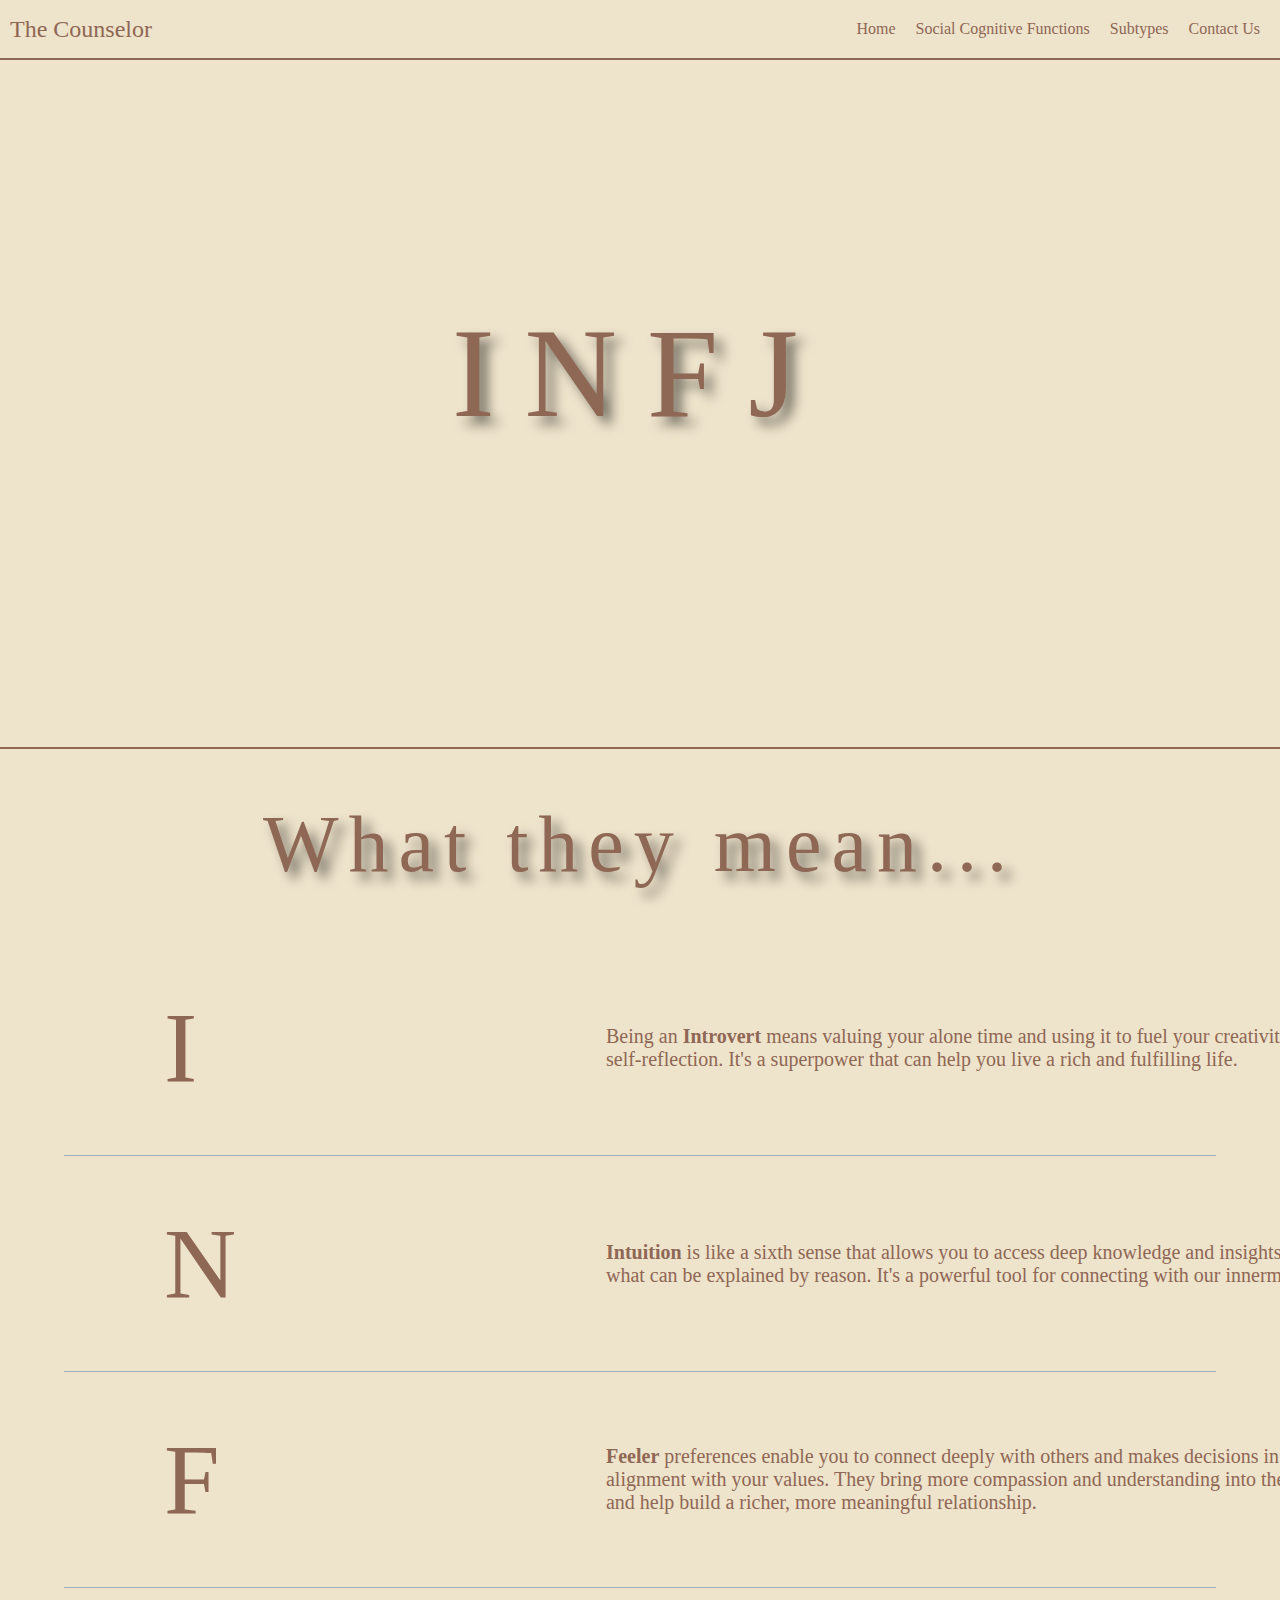
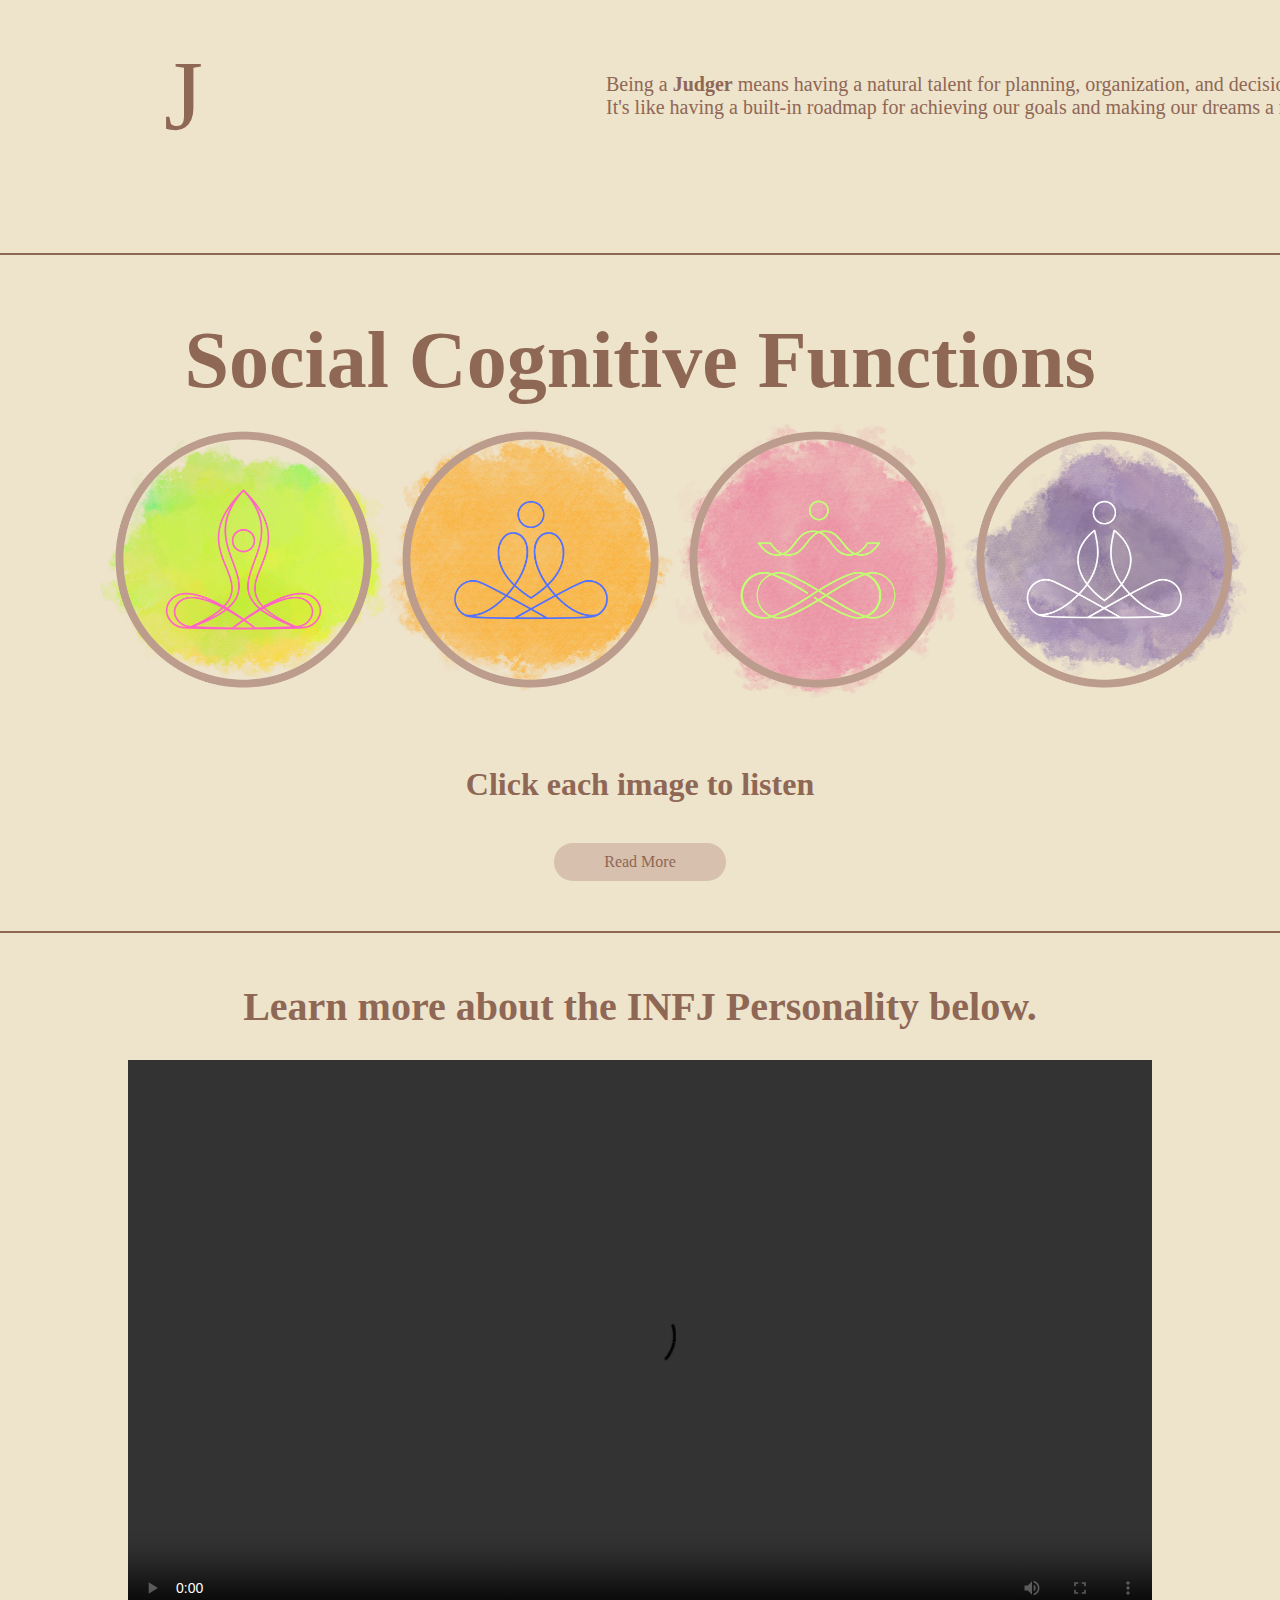
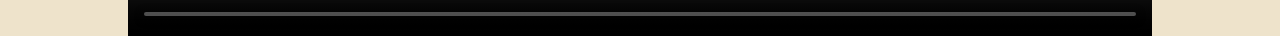
==== index.html @ 8b054e3c "initial commit" ====
<!DOCTYPE html>
<html lang="en">
<head>
  <meta charset="UTF-8">
  <meta name="viewport" content="width=device-width, initial-scale=1.0">
  <title>INFJ: The Counselor</title>
  <link rel="stylesheet" href="style.css">
</head>
<body>
    <!--Header Section-->
    <nav>
        <div class="left-text">The Counselor</div>
        <div class="right-texts">
            <a href="#">Home</a>
            <a href="scfunction.html">Social Cognitive Functions</a>
            <a href="subtypes.html">Subtypes</a>
            <a href="contactus.html">Contact Us</a>
        </div>
    </nav>
    <div class="center-text">
        INFJ
    </div>
    <div class="bottom-line"></div>
    <div class="INFJ_Meaning">
        <table>
          <caption>What they mean...</caption>
          <tr>
            <td>I</td>
            <td>Being an <b>Introvert</b> means valuing your alone time and using it to fuel your creativity and<br>
              self-reflection. It's a superpower that can help you live a rich and fulfilling life.</td>
          </tr>
          <tr>
            <td>N</td>
            <td><b>Intuition</b> is like a sixth sense that allows you to access deep knowledge and insights beyond<br>
              what can be explained by reason. It's a powerful tool for connecting with our innermost self.</td>
          </tr>
          <tr>
            <td>F</td>
            <td><b>Feeler</b> preferences enable you to connect deeply with others and makes decisions 
              in <br>alignment with your values. They bring more compassion and understanding
              into the world <br> and help build a richer, more meaningful relationship.    </td>
          </tr>
          <tr>
            <td>J</td>
            <td>Being a <b>Judger</b> means having a natural talent for planning, organization, and decision-making. 
              <br> It's like having a built-in roadmap for achieving our goals and making our dreams a reality.</td>
          </tr>
        </table>
      </div>

    <div class="bottom-line"></div>

    <div class="scf_txt"><h1>Social Cognitive Functions</h1></div>

    <div class="scf_prev">
      <img class="imgBtn" src="Images/Dominant_Perspective.png" 
      alt="Dominant_Perspective" onclick="DomAudio()">
      <audio id="Dom_sound" src="Audios/sample1.mp3" preload="auto"></audio> 
      <img class="imgBtn" src="Images/Auxiliary_Harmony.png" 
      alt="Auxiliary_Harmony" onclick="AuxHAudio()">
      <audio id="Aux_sound" src="Audios/sample2.mp3" preload="auto"></audio>
      <img class="imgBtn" src="Images/Inferior_Sensation.png" 
      alt="Inferior_Sensation" onclick="InfAudio()">
      <audio id="Inf_sound" src="Audios/sample1.mp3" preload="auto"></audio>
      <img class="imgBtn" src="Images/Tertiary_Accuracy.png" 
      alt="Tertiary_Accuracy" onclick="TerAudio()">
      <audio id="Ter_sound" src="Audios/sample2.mp3" preload="auto"></audio>
    </div>

    <div class="clkmusic"><h2>Click each image to listen</h2></div>

    <div class="btnContainer">
      <a class="scf_btn" href="scfunction.html">Read More</a>
    </div>

    <div class="bottom-line"></div>

    <div class="Text_Video">
      <h2>Learn more about the INFJ Personality below.</h2>
    </div>
    
    <div class="Video">
      <video width="1024" height="576" controls>
        <source src="Videos/INFJ.mp4" type="video/mp4">
        Your browser does not support the video format.
      </video>
    </div>

    <script>
      var currentAudio = 0;
      var Dom_audio = document.getElementById("Dom_sound");
      var Aux_audio = document.getElementById("Aux_sound");
      var Inf_audio = document.getElementById("Inf_sound");
      var Ter_audio = document.getElementById("Ter_sound");

      function DomAudio() {
        currentAudio = 1;
        if (currentAudio == 1) {
          Aux_audio.pause();
          Inf_audio.pause();
          Ter_audio.pause();
          Dom_audio.play();
        }

      }

      function AuxHAudio() {
        currentAudio = 2;
        if (currentAudio == 2) {
            Dom_audio.pause();
            Inf_audio.pause();
            Ter_audio.pause();
            Aux_audio.play();
        }  
      }

      function InfAudio() {
        currentAudio = 3;
        if (currentAudio == 3) {
            Dom_audio.pause();
            Aux_audio.pause();
            Ter_audio.pause();
            Inf_audio.play();
        }  
      }
      
      function TerAudio() {
        currentAudio = 4;
        if (currentAudio == 4) {
            Dom_audio.pause();
            Aux_audio.pause();
            Inf_audio.pause();
            Ter_audio.play();
        }  
      }
      

    </script>

</body>
</html>
---- style.css ----
*{
    margin: 0;
    padding: 0;
    box-sizing: border-box; 
    font-family: 'Times New Roman', Times, serif;
}
html{
    scroll-behavior: smooth;   
}
body{
    background: #eee3cb;
    margin: 0;
    transition: .5s ease; 
}
h1{
  font-size: 48px;
  color: #8F6755;
  text-align: center;
}
h2{
  font-size: 32px;
  color: #8F6755;
  text-align: center;
}
p{
  font-size: 20px;
  color: #8F6755;
  text-align: justify;
}

/*Navigation Bar*/
nav {
    top: 0; /* Stick it to the top of the page */
    left: 0; /* Align it to the left */
    width: 100%;
    position:fixed;
    background-color: #eee3cb;
    padding: 10px;
    display: flex;
    justify-content: space-between;
    align-items: center;
    border-bottom: 2px solid #8f6755;
    z-index: 9999;
  }
  
  .left-text {
    color: #8f6755;
    font-size: 24px;
  }
  
  .right-texts {
    display: flex;
  }
  
  .right-texts a {
    color: #8f6755;
    text-decoration: none;
    padding: 10px;
  }
  
  .right-texts a:hover {
    color: white;
  }
  
/*"INFJ" text*/
.center-text {
    color: #8f6755;
    text-align: center;
    margin-top: 300px;
    margin-bottom: 300px;
    font-size: 128px;
    letter-spacing: 30px;
    text-shadow: 8px 8px 12px rgba(0, 0, 0, 0.5);
}
/*border after INFJ text*/
.bottom-line {
    width: 100%;
    border-bottom: 2px solid #8f6755;
}
/* INFJ Meaning Home Page */
.INFJ_Meaning {
  width: 100%;
}

.INFJ_Meaning table {
  margin: 50px auto;
  width: 90%;
  border-collapse: collapse;
}

.INFJ_Meaning caption{
  color: #8f6755;
  text-align: center;
  /* margin-top: 300px;*/
  margin-bottom: 50px;
  font-size: 80px;
  letter-spacing: 10px;
  text-shadow: 8px 8px 12px rgba(0, 0, 0, 0.5); 
} 
.INFJ_Meaning tr:nth-child(-n+3) td {
  border-bottom: 1px solid #9BABB8;
  vertical-align: middle;
} 
.INFJ_Meaning table td:first-child {
  position: relative;
  font-size: 100px;
  color: #8f6755;
  left: 50px;
  padding: 50px;
}
.INFJ_Meaning td:nth-child(2) {
  position: relative;
  font-size: 20px;
  color: #8f6755;
  left: 300px;
  padding: 50px;
}
.INFJ_Meaning table td {
  padding: 10px;
}

.scf_txt{
  position: relative;
  width: auto;
  margin-top: 50px;
}
.scf_txt h1{
  font-size: 80px;
  color: #8F6755;
  text-align: center;
  padding: 10px;
}
.scf_prev{
  position: absolute;
  display: flex;
  width: 100;
  margin-left: 100px;
}
.scf_prev img{
  width: 287px;
  height: 287px;
}
.clkmusic h2{
  margin-top: 350px;

}
.btnContainer {
  position: relative;
  display: grid;
  place-items: center;
  padding-bottom: 50px;
  margin-top:40px;
}
.Home_Video h2{
  font-size: 40px;
  color: #8F6755;
  text-align: center;
  margin-top: 50px;
  margin-bottom: 30px;
}

/* Social Cognitive Functions Table */
.sc_funct {
  width: 100%;
}

.sc_funct table {
  margin: 50px auto;
  width: 90%;
  border-collapse: collapse; /* Hide the table borders */
}

.sc_funct caption{
    color: #8f6755;
    text-align: center;
    /* margin-top: 300px;
    margin-bottom: 300px; */
    font-size: 80px;
    letter-spacing: 10px;
    text-shadow: 8px 8px 12px rgba(0, 0, 0, 0.5);
}

.sc_funct img {
  width: 200px;
  height: 200px;

}

.sc_funct table{
  font-size: 20px;
  color: #8f6755;
  position: relative;
}

.sc_funct table td:first-child {
    font-size: 30px;
    color: #8f6755;
    position: relative;
    left: 50px;
    padding: 50px;
}
.sc_funct table td:nth-child(2) {
    font-size: 30px;
    color: #8f6755;
    position: relative;
    left: 300px;
    padding: 50px;
  }
.sc_funct table tr:nth-child(-n+3) td {
    border-bottom: 1px solid #9BABB8;
    vertical-align: middle;
} 
.sc_funct table td {
    padding: 10px;
}

.scf_btn {
  background-color: #D7C0AE;
  color: #8F6755;
  padding: 10px 50px;
  font-size: 16px;
  border: none;
  cursor: pointer; 
  border-radius: 20px;
  text-decoration: none; 
}

.scf_btn:hover {
  background-color: #8F6755;
  color: #D7C0AE;
}

.scf_btn:active {
  background-color: #9BABB8; 
}

.imgBtn {
  cursor: pointer;
}

.Video{
  display: flex;
  justify-content: center;
}

.Text_Video h2{
  font-size: 40px;
  color: #8F6755;
  text-align: center;
  margin-top: 50px;
  margin-bottom: 30px;
}

/*Subtype section*/

/*Contact Us*/
.cu_con{
  position: absolute;
  display: flex;
  width: 100%;
  height: 1000px;
}
.dark_con{
  display: flex;
  width: 703px;
  height: 885px;
  background-color: #8F6755;
  justify-content: center;
  align-items: center;
}
.dark_con h1{
  font-size: 80px;
  color: #eee3cb;
  left: 350px;
}
.container {
  max-width: 500px;
  margin: 0 auto;
  padding: 20px;
}

.forms {
  display: flex;
  flex-direction: column;
  justify-content: center;
  align-items: center;
  margin: 20px;
}

label {
  font-weight: bold;
  margin: 10px 0;
  color: #8F6755;
}

input,
textarea {
  width: 100%;
  padding: 5px;
  margin-bottom: 10px;
}

button {
  background-color: #8f6755;
  color: #fff;
  padding: 10px 20px;
  border: none;
  cursor: pointer;
}
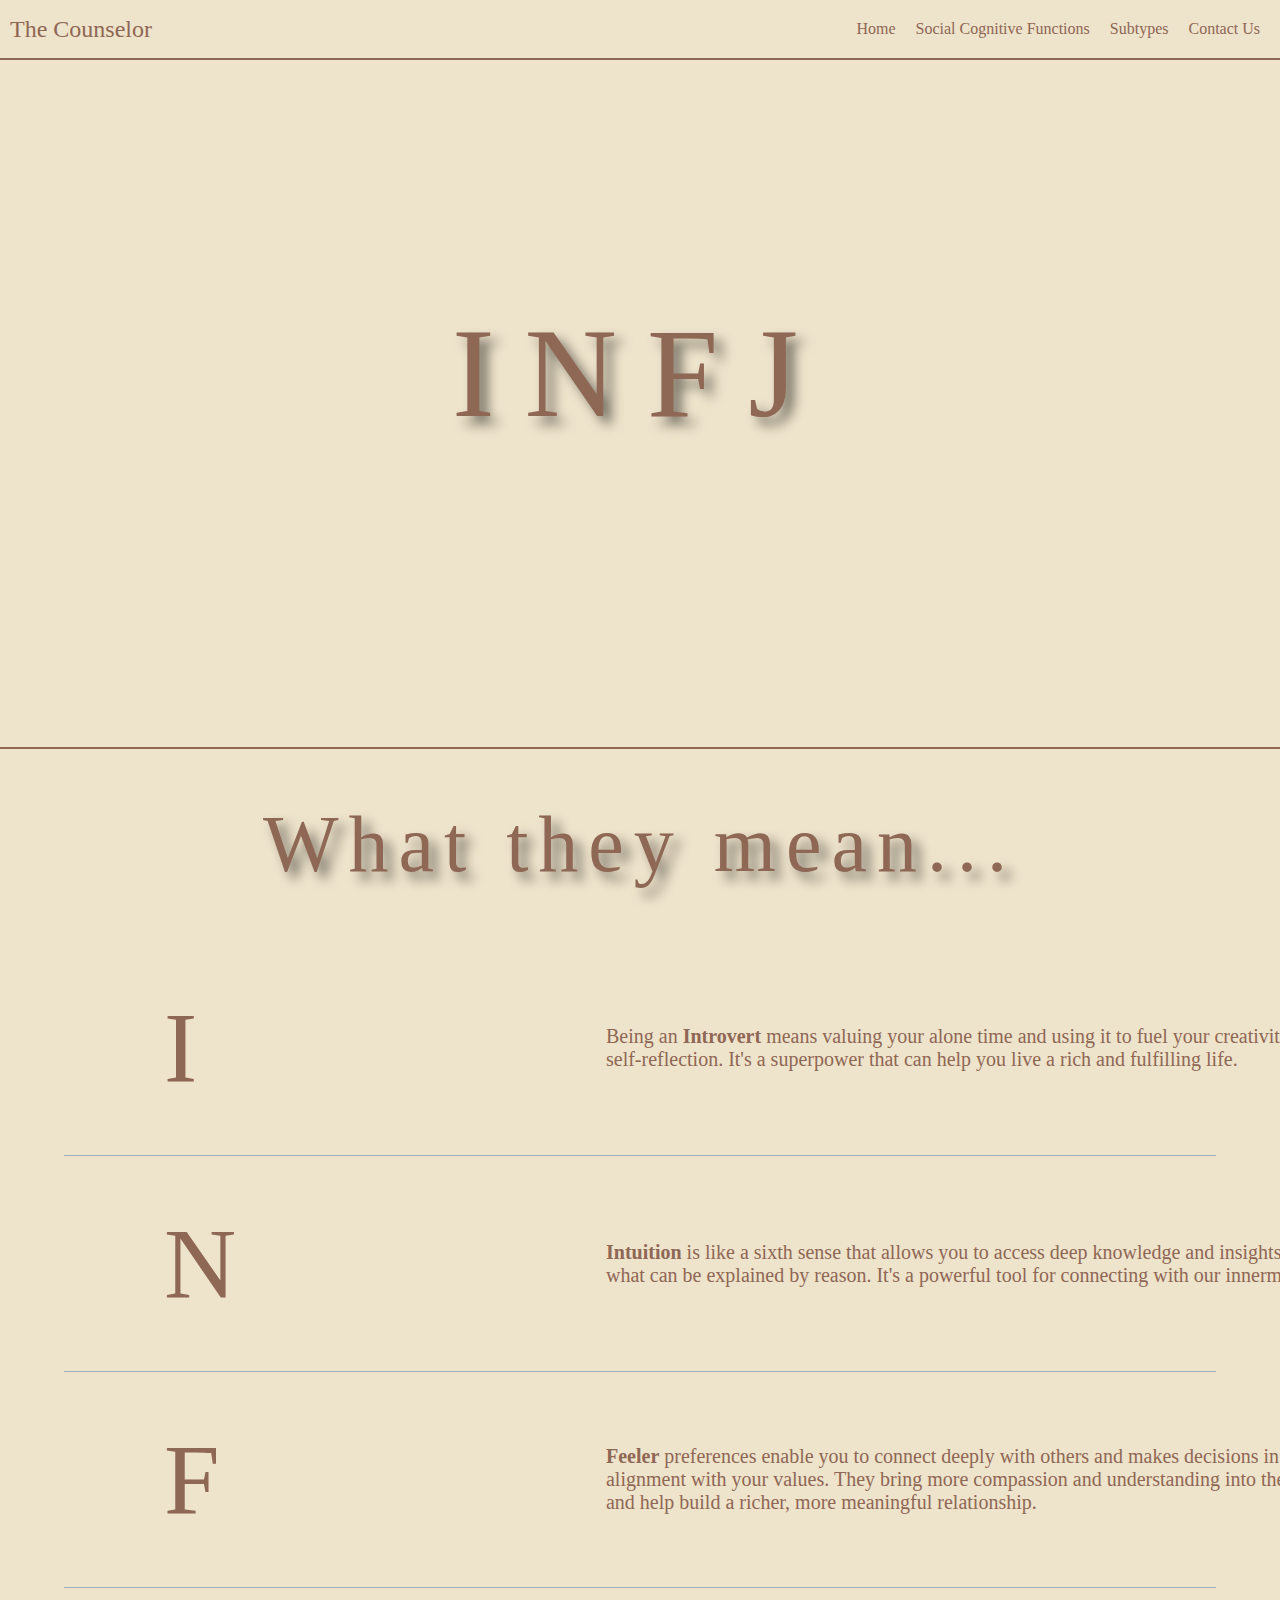
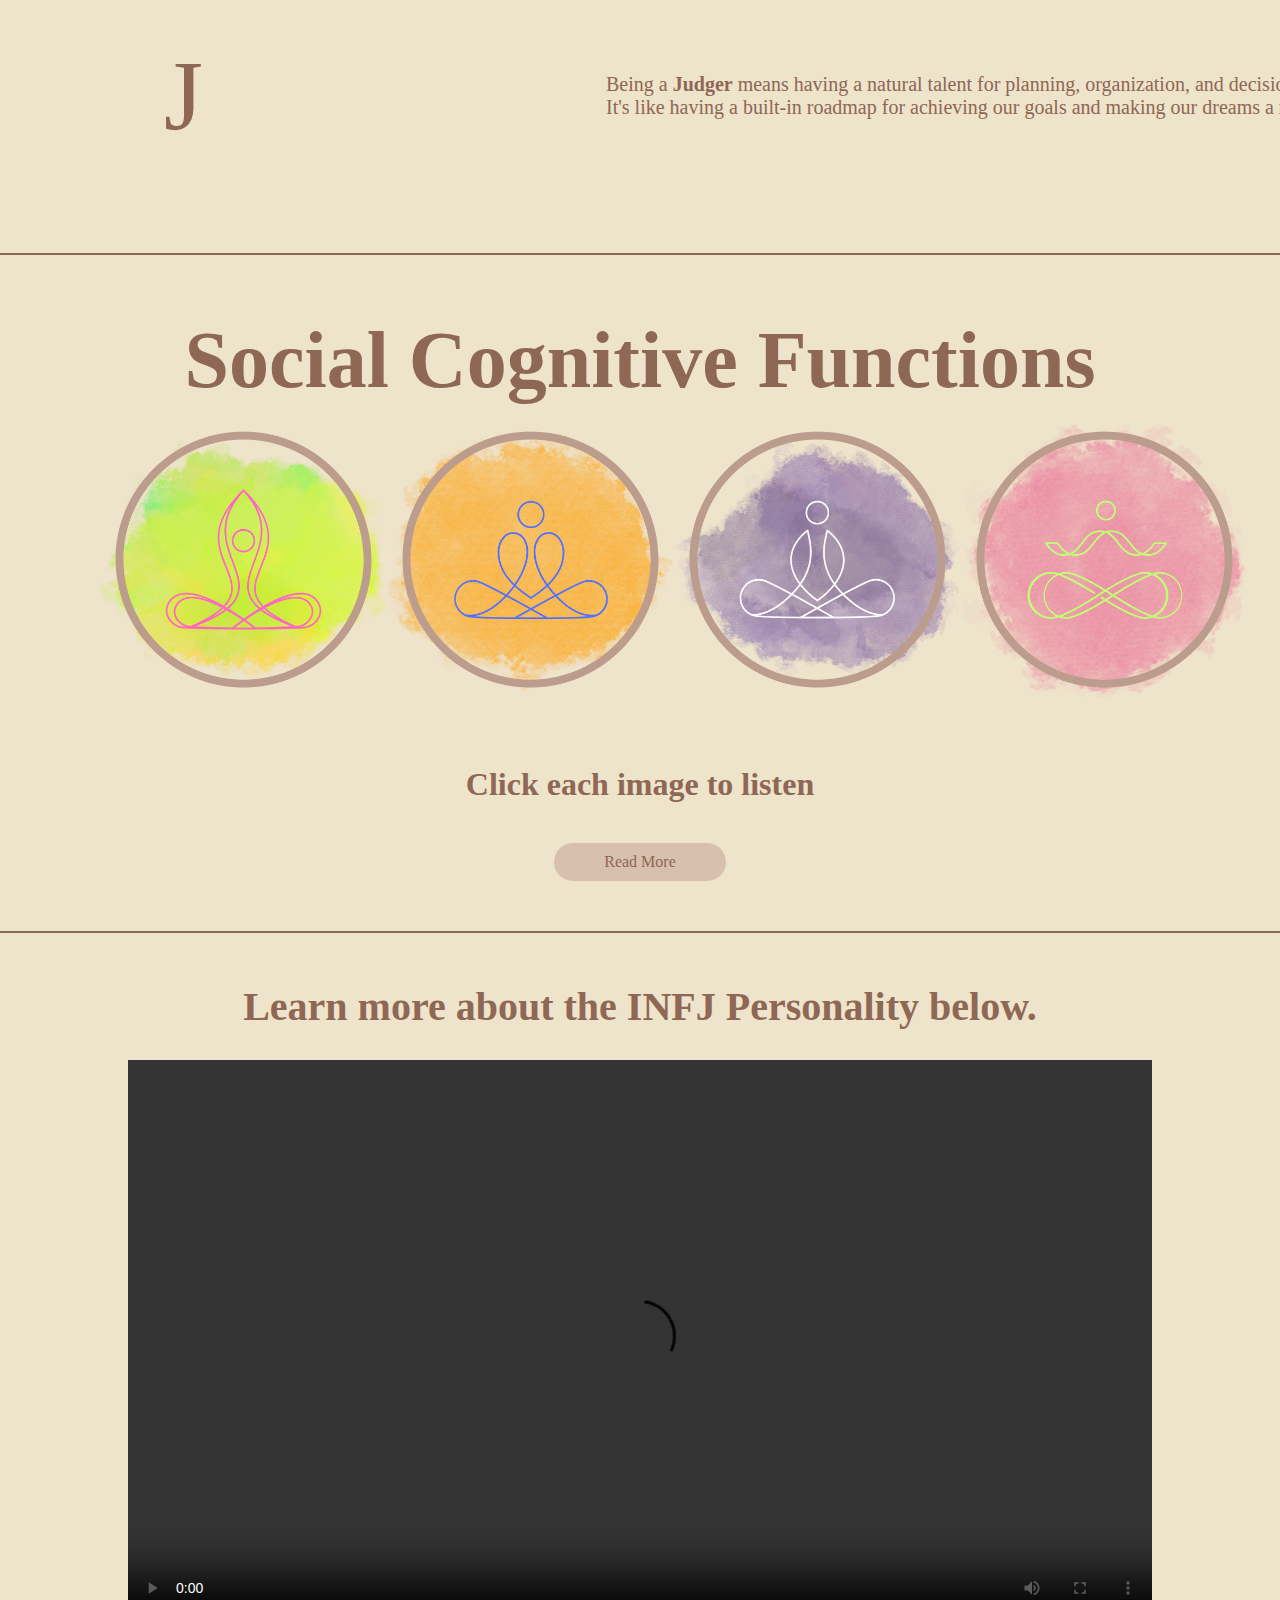
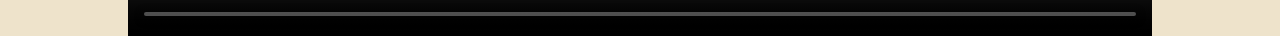
==== commit b1beb3c1: "Update index.html" ====
--- a/index.html
+++ b/index.html
@@ -54,17 +54,23 @@
 
     <div class="scf_prev">
       <img class="imgBtn" src="Images/Dominant_Perspective.png" 
-      alt="Dominant_Perspective" onclick="DomAudio()">
-      <audio id="Dom_sound" src="Audios/sample1.mp3" preload="auto"></audio> 
+      alt="Introverted_Intuition" onclick="DomAudio()">
+      <audio id="Dom_sound" src="Audios/Introverted Intuition.wav" preload="auto"></audio> 
+
+
       <img class="imgBtn" src="Images/Auxiliary_Harmony.png" 
-      alt="Auxiliary_Harmony" onclick="AuxHAudio()">
-      <audio id="Aux_sound" src="Audios/sample2.mp3" preload="auto"></audio>
+      alt="Extraverted_Feeling" onclick="AuxHAudio()">
+      <audio id="Aux_sound" src="Audios/Extraverted Feeling.wav" preload="auto"></audio>
+
+
+      <img class="imgBtn" src="Images/Tertiary_Accuracy.png" 
+      alt="Introverted_Thinking" onclick="TerAudio()">
+      <audio id="Ter_sound" src="Audios/Introverted Thinking.wav" preload="auto"></audio>
+
+
       <img class="imgBtn" src="Images/Inferior_Sensation.png" 
-      alt="Inferior_Sensation" onclick="InfAudio()">
-      <audio id="Inf_sound" src="Audios/sample1.mp3" preload="auto"></audio>
-      <img class="imgBtn" src="Images/Tertiary_Accuracy.png" 
-      alt="Tertiary_Accuracy" onclick="TerAudio()">
-      <audio id="Ter_sound" src="Audios/sample2.mp3" preload="auto"></audio>
+      alt="Extraverted_Sensing" onclick="InfAudio()">
+      <audio id="Inf_sound" src="Audios/Extraverted Sensing.wav" preload="auto"></audio>
     </div>
 
     <div class="clkmusic"><h2>Click each image to listen</h2></div>
@@ -134,7 +140,6 @@
         }  
       }
       
-
     </script>
 
 </body>
--- a/style.css
+++ b/style.css
@@ -279,7 +279,7 @@
   padding: 20px;
 }
 
-.forms {
+.contact {
   display: flex;
   flex-direction: column;
   justify-content: center;
@@ -287,20 +287,20 @@
   margin: 20px;
 }
 
-label {
+.contact label {
   font-weight: bold;
   margin: 10px 0;
   color: #8F6755;
 }
 
-input,
+.contact input,
 textarea {
   width: 100%;
   padding: 5px;
   margin-bottom: 10px;
 }
 
-button {
+.contact button{
   background-color: #8f6755;
   color: #fff;
   padding: 10px 20px;
